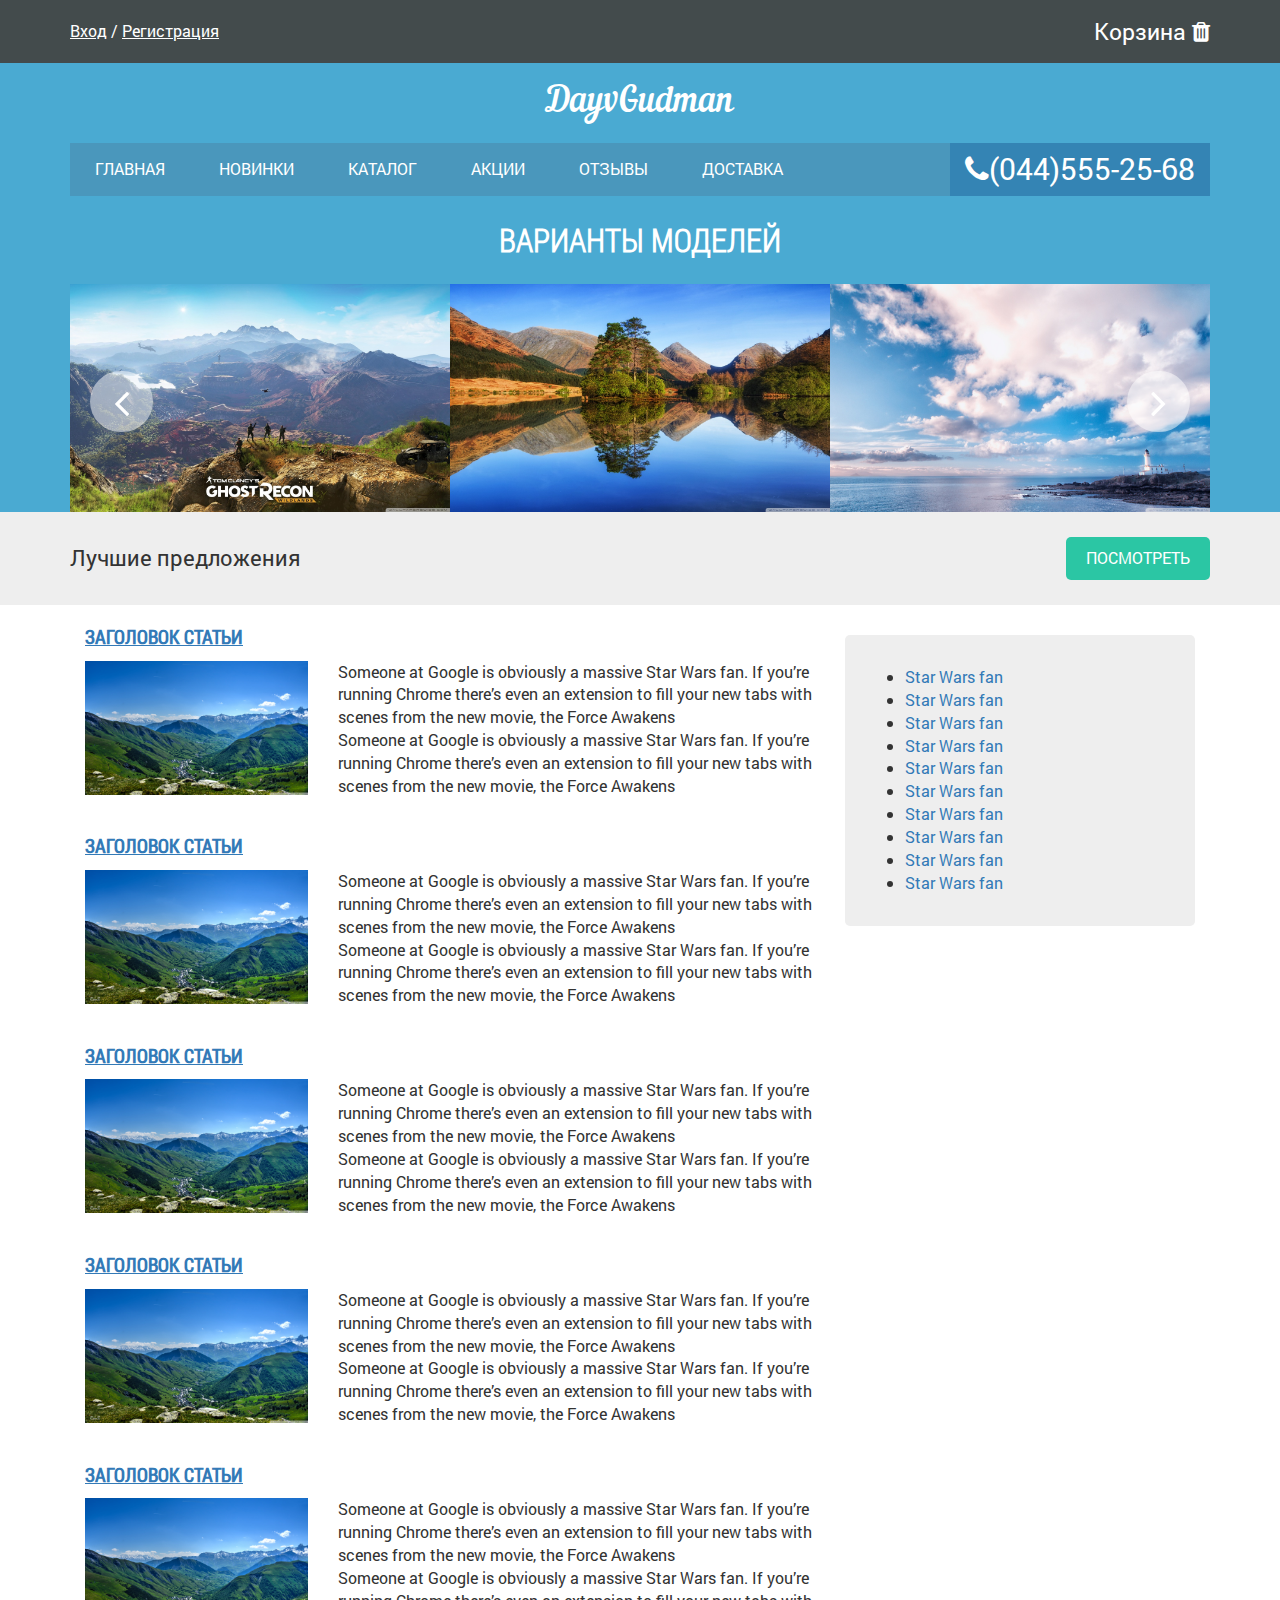
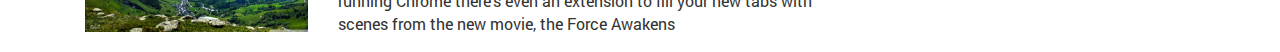
==== Online Shop/index.html @ 0a279753 "commit" ====
<!DOCTYPE html>
<!--[if lt IE 7]><html lang="ru" class="lt-ie9 lt-ie8 lt-ie7"><![endif]-->
<!--[if IE 7]><html lang="ru" class="lt-ie9 lt-ie8"><![endif]-->
<!--[if IE 8]><html lang="ru" class="lt-ie9"><![endif]-->
<!--[if gt IE 8]><!-->
<html lang="en">
<!--<![endif]-->
<head>
	<meta charset="utf-8" />
	<title>Заголовок</title>
	<meta name="description" content="" />
	<meta http-equiv="X-UA-Compatible" content="IE=edge" />
	<meta name="viewport" content="width=device-width, initial-scale=1.0" />
	<link rel="shortcut icon" href="favicon.png" />
	<link rel="stylesheet" href="libs/bootstrap/bootstrap-grid-3.3.1.min.css" />
	<link rel="stylesheet" href="libs/font-awesome-4.2.0/css/font-awesome.min.css" />
	<link rel="stylesheet" href="libs/fancybox/jquery.fancybox.css" />
	<link rel="stylesheet" href="libs/owl-carousel/owl.carousel.css" />
	<link rel="stylesheet" href="libs/countdown/jquery.countdown.css" />
	<link rel="stylesheet" href="css/fonts.css" />
	<link rel="stylesheet" href="css/main.css" />
	<link rel="stylesheet" href="css/media.css" />
</head>
<body>
    <header class="top_header">
     <div class="header_topline">
        <div class="container">
            <div class="row">
                <div class="col-md-12">
                 <button class="auth_buttons hidden-md hidden-lg hidden-sm">
                     <i class="fa fa-user"></i>
                 </button>
                 <div class="top_links">
                    <a href="#">Вход</a> / 
                    <a href="#">Регистрация</a>
                </div>
                <div class="soc_buttons">
                    <a href="#">Корзина   <i class="fa fa-trash"></i></a>
                </div>
            </div>
        </div>
    </div>
</div>
<div class="container">
    <div class="row">
        <div class="col-md-12">
            <a href="#" class="logo">DayvGudman</a>
            <nav class="main_mnu clearfix">
             <button class="main_mnu_button hidden-lg"><i class="fa fa-bars"></i></button>
             <ul>
                <li><a href="#">Главная</a></li>
                <li><a href="#">Новинки</a></li>
                <li><a href="#">Каталог</a></li>
                <li><a href="#">Акции</a></li>
                <li><a href="#">Отзывы</a></li>
                <li><a href="#">Доставка</a></li>
            </ul>
            <div class="top_contacts"><i class="fa fa-phone"></i>(044)555-25-68</div>
        </nav>
        <h1>Варианты моделей</h1>
        <div class="slider_container">
         <div class="next_button"><i class="fa fa-angle-right"></i></div>
         <div class="prev_button"><i class="fa fa-angle-left"></i></div>
         <div class="carousel">
            <div class="slide_item"><img src="images/ghost_recon_wildlands-wallpaper-1280x768.jpg" alt></div>
            <div class="slide_item"><img src="images/mirror_reflection-wallpaper-1280x768.jpg" alt></div>
            <div class="slide_item"><img src="images/turnberry_lighthouse__scotland_u_k-wallpaper-1280x768.jpg" alt></div>
            <div class="slide_item"><img src="images/rainforest_waterfall-wallpaper-1280x768.jpg" alt></div>
            <div class="slide_item"><img src="images/spellbinding_sunset-wallpaper-1280x768.jpg" alt></div>
            <div class="slide_item"><img src="images/mountaintown-wallpaper-1280x768.jpg" alt></div>
        </div>
    </div>
</div>
</div>
</div>
</header>
<section class="review">
    <div class="container">
        <div class="row">
            <div class="col-md-6">
                <div class="sell_descr">Лучшие предложения</div>
            </div>
            <div class="col-md-6">
             <div class="sell_right">
                 <a href ="#callback" class="button fancybox">Посмотреть</a>
             </div>
         </div>
     </div>
 </div>
</section>
<section class="main_content">
    <div class="container">
        <div class="col-md-8">
            <div class="content-text">
                <div class="blog_item">
                 <div class="row">
                   <div class="col-md-12">
                    <h3><a href="#">Заголовок статьи</a></h3>
                </div>  
                <div class="col-md-4">
                   <a href="#"><img src="images/mountaintown-wallpaper-1280x768.jpg" alt="#"></a>
               </div>
               <div class="col-md-8">
                   <p>Someone at Google is obviously a massive Star Wars fan. If you’re running Chrome there’s even an extension to fill your new tabs with scenes from the new movie, the Force Awakens</p>
                   <p>Someone at Google is obviously a massive Star Wars fan. If you’re running Chrome there’s even an extension to fill your new tabs with scenes from the new movie, the Force Awakens</p>
                   
               </div>
           </div>
       </div>
       <div class="blog_item">
         <div class="row">
           <div class="col-md-12">
            <h3><a href="#">Заголовок статьи</a></h3>
        </div>  
        <div class="col-md-4">
           <a href="#"><img src="images/mountaintown-wallpaper-1280x768.jpg" alt="#"></a>
       </div>
       <div class="col-md-8">
           <p>Someone at Google is obviously a massive Star Wars fan. If you’re running Chrome there’s even an extension to fill your new tabs with scenes from the new movie, the Force Awakens</p>
           <p>Someone at Google is obviously a massive Star Wars fan. If you’re running Chrome there’s even an extension to fill your new tabs with scenes from the new movie, the Force Awakens</p>
       </div>
   </div>
</div>
<div class="blog_item">
 <div class="row">
   <div class="col-md-12">
    <h3><a href="#">Заголовок статьи</a></h3>
</div>  
<div class="col-md-4">
   <a href="#"><img src="images/mountaintown-wallpaper-1280x768.jpg" alt="#"></a>
</div>
<div class="col-md-8">
   <p>Someone at Google is obviously a massive Star Wars fan. If you’re running Chrome there’s even an extension to fill your new tabs with scenes from the new movie, the Force Awakens</p>
   <p>Someone at Google is obviously a massive Star Wars fan. If you’re running Chrome there’s even an extension to fill your new tabs with scenes from the new movie, the Force Awakens</p>
</div>
</div>
</div>
<div class="blog_item">
 <div class="row">
   <div class="col-md-12">
    <h3><a href="#">Заголовок статьи</a></h3>
</div>  
<div class="col-md-4">
   <a href="#"><img src="images/mountaintown-wallpaper-1280x768.jpg" alt="#"></a>
</div>
<div class="col-md-8">
   <p>Someone at Google is obviously a massive Star Wars fan. If you’re running Chrome there’s even an extension to fill your new tabs with scenes from the new movie, the Force Awakens</p>
   <p>Someone at Google is obviously a massive Star Wars fan. If you’re running Chrome there’s even an extension to fill your new tabs with scenes from the new movie, the Force Awakens</p>
</div>
</div>
</div>
<div class="blog_item">
 <div class="row">
   <div class="col-md-12">
    <h3><a href="#">Заголовок статьи</a></h3>
</div>  
<div class="col-md-4">
   <a href="#"><img src="images/mountaintown-wallpaper-1280x768.jpg" alt="#"></a>
</div>
<div class="col-md-8">
   <p>Someone at Google is obviously a massive Star Wars fan. If you’re running Chrome there’s even an extension to fill your new tabs with scenes from the new movie, the Force Awakens</p>
   <p>Someone at Google is obviously a massive Star Wars fan. If you’re running Chrome there’s even an extension to fill your new tabs with scenes from the new movie, the Force Awakens</p>
</div>
</div>
</div>
</div>
</div>
<div class="col-md-4">
    <aside class="rigt_aside">
     <ul>
         <li><a href="#">Star Wars fan</a></li>
         <li><a href="#">Star Wars fan</a></li>
         <li><a href="#">Star Wars fan</a></li>
         <li><a href="#">Star Wars fan</a></li>
         <li><a href="#">Star Wars fan</a></li>
         <li><a href="#">Star Wars fan</a></li>
         <li><a href="#">Star Wars fan</a></li>
         <li><a href="#">Star Wars fan</a></li>
         <li><a href="#">Star Wars fan</a></li>
         <li><a href="#">Star Wars fan</a></li>
     </ul>
 </aside>
</div>
</div>
</section>
<div class="hidden">
    <form id="callback" class="pop_form">
        <h3>Заказать обратный звонок</h3>
        <input type="text" name="name" placeholder="Ваше имя..." required />
        <input type="text" name="phone" placeholder="Ваш телефон..." required />
        <button class="button">Заказать</button>
    </form>
</div>
	<!--[if lt IE 9]>
	<script src="libs/html5shiv/es5-shim.min.js"></script>
	<script src="libs/html5shiv/html5shiv.min.js"></script>
	<script src="libs/html5shiv/html5shiv-printshiv.min.js"></script>
	<script src="libs/respond/respond.min.js"></script>
	<![endif]-->
	<script src="libs/jquery/jquery-1.11.1.min.js"></script>
	<script src="libs/jquery-mousewheel/jquery.mousewheel.min.js"></script>
	<script src="libs/fancybox/jquery.fancybox.pack.js"></script>
	<script src="libs/waypoints/waypoints-1.6.2.min.js"></script>
	<script src="libs/scrollto/jquery.scrollTo.min.js"></script>
	<script src="libs/owl-carousel/owl.carousel.min.js"></script>
	<script src="libs/countdown/jquery.plugin.js"></script>
	<script src="libs/countdown/jquery.countdown.min.js"></script>
	<script src="libs/countdown/jquery.countdown-ru.js"></script>
	<script src="libs/landing-nav/navigation.js"></script>
	<script src="js/common.js"></script>
	<!-- Yandex.Metrika counter --><!-- /Yandex.Metrika counter -->
	<!-- Google Analytics counter --><!-- /Google Analytics counter -->
</body>
</html>
---- Online Shop/css/fonts.css ----
/* font-family: "RobotoRegular"; */
@font-face {
	font-family: "RobotoRegular";
	src: url("../fonts/RobotoRegular/RobotoRegular.eot");
	src: url("../fonts/RobotoRegular/RobotoRegular.eot?#iefix")format("embedded-opentype"),
	url("../fonts/RobotoRegular/RobotoRegular.woff") format("woff"),
	url("../fonts/RobotoRegular/RobotoRegular.ttf") format("truetype");
	font-style: normal;
	font-weight: normal;
}
/* font-family: "RobotoLight"; */
@font-face {
	font-family: "RobotoLight";
	src: url("../fonts/RobotoLight/RobotoLight.eot");
	src: url("../fonts/RobotoLight/RobotoLight.eot?#iefix")format("embedded-opentype"),
	url("../fonts/RobotoLight/RobotoLight.woff") format("woff"),
	url("../fonts/RobotoLight/RobotoLight.ttf") format("truetype");
	font-style: normal;
	font-weight: normal;
}
/* font-family: "RobotoMedium"; */
@font-face {
	font-family: "RobotoMedium";
	src: url("../fonts/RobotoMedium/RobotoMedium.eot");
	src: url("../fonts/RobotoMedium/RobotoMedium.eot?#iefix")format("embedded-opentype"),
	url("../fonts/RobotoMedium/RobotoMedium.woff") format("woff"),
	url("../fonts/RobotoMedium/RobotoMedium.ttf") format("truetype");
	font-style: normal;
	font-weight: normal;
}
/* font-family: "RobotoBold"; */
@font-face {
	font-family: "RobotoBold";
	src: url("../fonts/RobotoBold/RobotoBold.eot");
	src: url("../fonts/RobotoBold/RobotoBold.eot?#iefix")format("embedded-opentype"),
	url("../fonts/RobotoBold/RobotoBold.woff") format("woff"),
	url("../fonts/RobotoBold/RobotoBold.ttf") format("truetype");
	font-style: normal;
	font-weight: normal;
}

/* font-family: "CalligraphMedium"; */
@font-face {
    font-family: "CalligraphMedium";
    src: url("../fonts/CalligraphMedium/CalligraphMedium.eot");
    src: url("../fonts/CalligraphMedium/CalligraphMedium.eot?#iefix")format("embedded-opentype"),
    url("../fonts/CalligraphMedium/CalligraphMedium.woff") format("woff"),
    url("../fonts/CalligraphMedium/CalligraphMedium.ttf") format("truetype");
    font-style: normal;
    font-weight: normal;
}

/* font-family: "NautilusPompiliusRegular"; */
@font-face {
    font-family: "NautilusPompiliusRegular";
    src: url("../fonts/NautilusPompiliusRegular/NautilusPompiliusRegular.eot");
    src: url("../fonts/NautilusPompiliusRegular/NautilusPompiliusRegular.eot?#iefix")format("embedded-opentype"),
    url("../fonts/NautilusPompiliusRegular/NautilusPompiliusRegular.woff") format("woff"),
    url("../fonts/NautilusPompiliusRegular/NautilusPompiliusRegular.ttf") format("truetype");
    font-style: normal;
    font-weight: normal;
}
/* font-family: "RobotoCondensedRegular"; */
@font-face {
    font-family: "RobotoCondensedRegular";
    src: url("../fonts/RobotoCondensedRegular/RobotoCondensedRegular.eot");
    src: url("../fonts/RobotoCondensedRegular/RobotoCondensedRegular.eot?#iefix")format("embedded-opentype"),
    url("../fonts/RobotoCondensedRegular/RobotoCondensedRegular.woff") format("woff"),
    url("../fonts/RobotoCondensedRegular/RobotoCondensedRegular.ttf") format("truetype");
    font-style: normal;
    font-weight: normal;
}
/* font-family: "RobotoCondensedLight"; */
@font-face {
    font-family: "RobotoCondensedLight";
    src: url("../fonts/RobotoCondensedLight/RobotoCondensedLight.eot");
    src: url("../fonts/RobotoCondensedLight/RobotoCondensedLight.eot?#iefix")format("embedded-opentype"),
    url("../fonts/RobotoCondensedLight/RobotoCondensedLight.woff") format("woff"),
    url("../fonts/RobotoCondensedLight/RobotoCondensedLight.ttf") format("truetype");
    font-style: normal;
    font-weight: normal;
}
/* font-family: "RobotoCondensedBold"; */
@font-face {
    font-family: "RobotoCondensedBold";
    src: url("../fonts/RobotoCondensedBold/RobotoCondensedBold.eot");
    src: url("../fonts/RobotoCondensedBold/RobotoCondensedBold.eot?#iefix")format("embedded-opentype"),
    url("../fonts/RobotoCondensedBold/RobotoCondensedBold.woff") format("woff"),
    url("../fonts/RobotoCondensedBold/RobotoCondensedBold.ttf") format("truetype");
    font-style: normal;
    font-weight: normal;
}
---- Online Shop/css/main.css ----
*::-webkit-input-placeholder {
	color: #666;
	opacity: 1;
}
*:-moz-placeholder {
	color: #666;
	opacity: 1;
}
*::-moz-placeholder {
	color: #666;
	opacity: 1;
}
*:-ms-input-placeholder {
	color: #666;
	opacity: 1;
}

body input:focus:required:invalid,
body textarea:focus:required:invalid {
	 border: red 3px solid;
}
body input:required:valid,
body textarea:required:valid {
	 border: green 3px solid;
}
body {
	font-family: "RobotoRegular", sans-serif;
	font-size: 16px;
}
.top_header{
    background-color: #4AAAD2;
}
.header_topline{
    background-color: #434B4C;
    padding: 15px 0;
    color: #fff;
}
.auth_buttons{
    border: none;
    background-color: transparent;
    font-size: 20px;
}
.top_links{
    display: inline-block;
    vertical-align: middle;
    padding: 5px 0px;
    z-index: 1;
}
.top_links a{
    text-decoration: underline;
    color: #fff;
}
.top_links a:hover{
    text-decoration: none;
}
.soc_buttons{
    float: right;
}
.soc_buttons a{
    color: #fff;
    font-size: 23px;
}
.logo{
    display: block;
    padding: 15px 0;
    color: #fff;
    font-family: "NautilusPompiliusRegular";
    font-size: 35px;
    text-align: center;
}
.main_mnu_button{
    border: none;
    background-color: transparent;
    font-size: 20px;
    color: #fff;
    padding: 11px 10px 9px;
}
.main_mnu{
    background-color: #4A97BC;
    color: #fff;
    margin-bottom: 20px;
    position: relative;
}
.main_mnu ul{
    margin: 0;
    padding: 0;
    list-style-type: none;
    float: left;
    text-transform: uppercase;
    z-index: 12;
}
.main_mnu ul li{
    display: inline-block;
}
.main_mnu a{
    color: #fff;
    padding: 15px 25px;
    display: block;
    -webkit-transition: all .25s;
    -o-transition: all .25se;
    transition: all .25se;
}
.main_mnu a:hover{
    background-color: #2787Af;
}
.top_contacts{
    float: right;
    background-color: rgba(44, 125, 177, 0.72);
    font-size: 30px;
    padding: 5px 15px;
}
h1{
    color: #fff;
    text-transform: uppercase;
    text-align: center;
    font-family: "RobotoCondensedLight";
}
.slider_container img {
    max-width: 100%;
}
.slider_container {
    position: relative;
}
.next_button, .prev_button {
    color: #fff;
    font-size: 43px;
    position: absolute;
    z-index: 10;
    cursor: pointer;
    top: 38%;
    background-color: rgba(255,255,255,.5);
    padding: 0 24px;
    border-radius: 10em;
}
.next_button {
    right: 20px;
}
.prev_button {
    left: 20px;
}
section.review {
    background-color: #eee;
    padding: 25px 0;
}
.sell_descr {
    font-size: 22px;
    padding-top: 5px;
}
.button {
    background-color: #2bc6a4;
    border: none;
    border-radius: 5px;
    color: #fff;
    display: block;
    padding: 10px 20px;
    text-transform: uppercase;
    text-align: center;
}
.button:hover {
    background-color: #95f4df;
}
.button:active {
    background-color: #0c745d;
}
.sell_right .button {
    float: right;
}
.hidden {
    display: none;
}
.pop_form h3 {
    margin: 10px auto 15px;
    text-align: center;
    font-weight: normal;
    font-family: "RobotoCondensedBold";
    text-transform: uppercase;
}
.pop_form input[type=text] {
    display: block;
    line-height: 20px:
    width: 90%;
    margin: 0 auto 12px;
    border: #999 3px solid;
}
.pop_form .button {
    margin: auto;
}
.blog_item img {
    max-width: 100%;
    margin-bottom: 20px;
}
.blog_item h3 {
    text-transform: uppercase;
    font-family: "RobotoCondensedregular";
    margin-bottom: 10px;
}
.blog_item h3 a {
    text-decoration: underline;
}
.blog_item p {
    margin: 0;
}
.rigt_aside {
    padding: 15px 20px;
    border-radius: 5px;
    background-color: #EEEEEE;
    margin-top: 30px;
}
---- Online Shop/css/media.css ----
/*==========  Desktop First Method  ==========*/

/* Large Devices, Wide Screens */
@media only screen and (max-width : 1200px) {
    .main_mnu ul{
        display: none;
        position: absolute;
        background-color: #3797bf;
        width: 100%;
    }
    .main_mnu ul li {
       display: block;
    }
}

/* Medium Devices, Desktops */
@media only screen and (max-width : 992px) {
    .sell_right .button {
        margin: 15px auto;
        float: none;
        max-width: 150px;
    }
    .sell_descr {
        text-align: center;
    }
}

/* Small Devices, Tablets */
@media only screen and (max-width : 768px) {
    .top_links{
        display: none;
        background-color: #585D61;
        margin-top: 10px;
        position: absolute;
        width: 100%;
        padding: 10px;
        vertical-align: middle;
    }
}
/* Extra Small Devices, Phones */
@media only screen and (max-width : 480px) {

}

/* Custom, iPhone Retina */
@media only screen and (max-width : 320px) {

}


/*==========  Mobile First Method  ==========*/

/* Custom, iPhone Retina */
@media only screen and (min-width : 320px) {

}

/* Extra Small Devices, Phones */
@media only screen and (min-width : 480px) {

}

/* Small Devices, Tablets */
@media only screen and (min-width : 768px) {
    .top_links{
        display: inline-block !important;
    }
}

/* Medium Devices, Desktops */
@media only screen and (min-width : 992px) {

}

 /* Large Devices, Wide Screens */
@media only screen and (min-width : 1200px) {
    .main_mnu ul{
        display: block !important;
    }
}
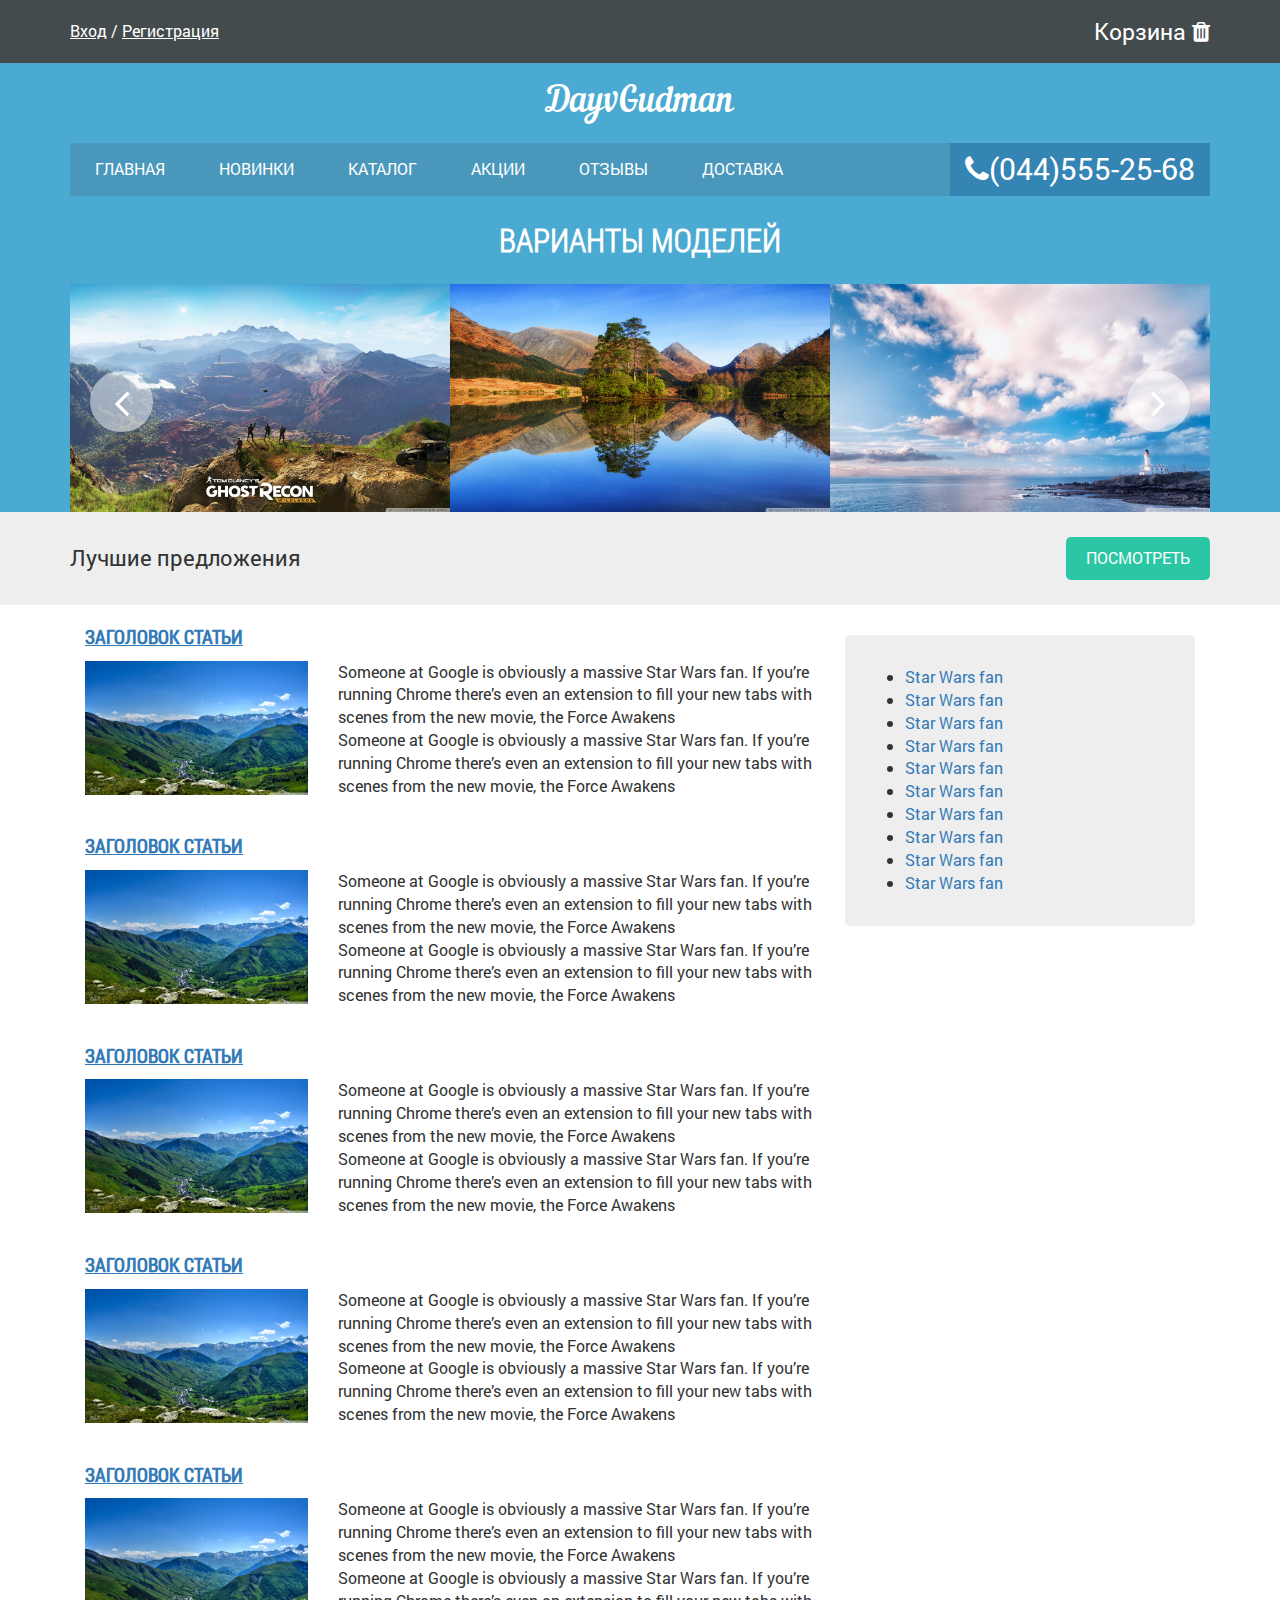
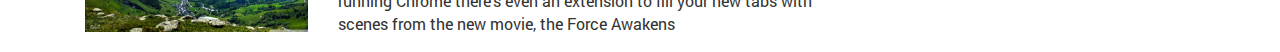
==== commit 487c9bf5: "TL" ====
--- a/Online Shop/index.html
+++ b/Online Shop/index.html
@@ -7,7 +7,7 @@
 <!--<![endif]-->
 <head>
 	<meta charset="utf-8" />
-	<title>Заголовок</title>
+	<title>Test</title>
 	<meta name="description" content="" />
 	<meta http-equiv="X-UA-Compatible" content="IE=edge" />
 	<meta name="viewport" content="width=device-width, initial-scale=1.0" />
@@ -211,4 +211,4 @@
 	<!-- Yandex.Metrika counter --><!-- /Yandex.Metrika counter -->
 	<!-- Google Analytics counter --><!-- /Google Analytics counter -->
 </body>
-</html>+</html>
